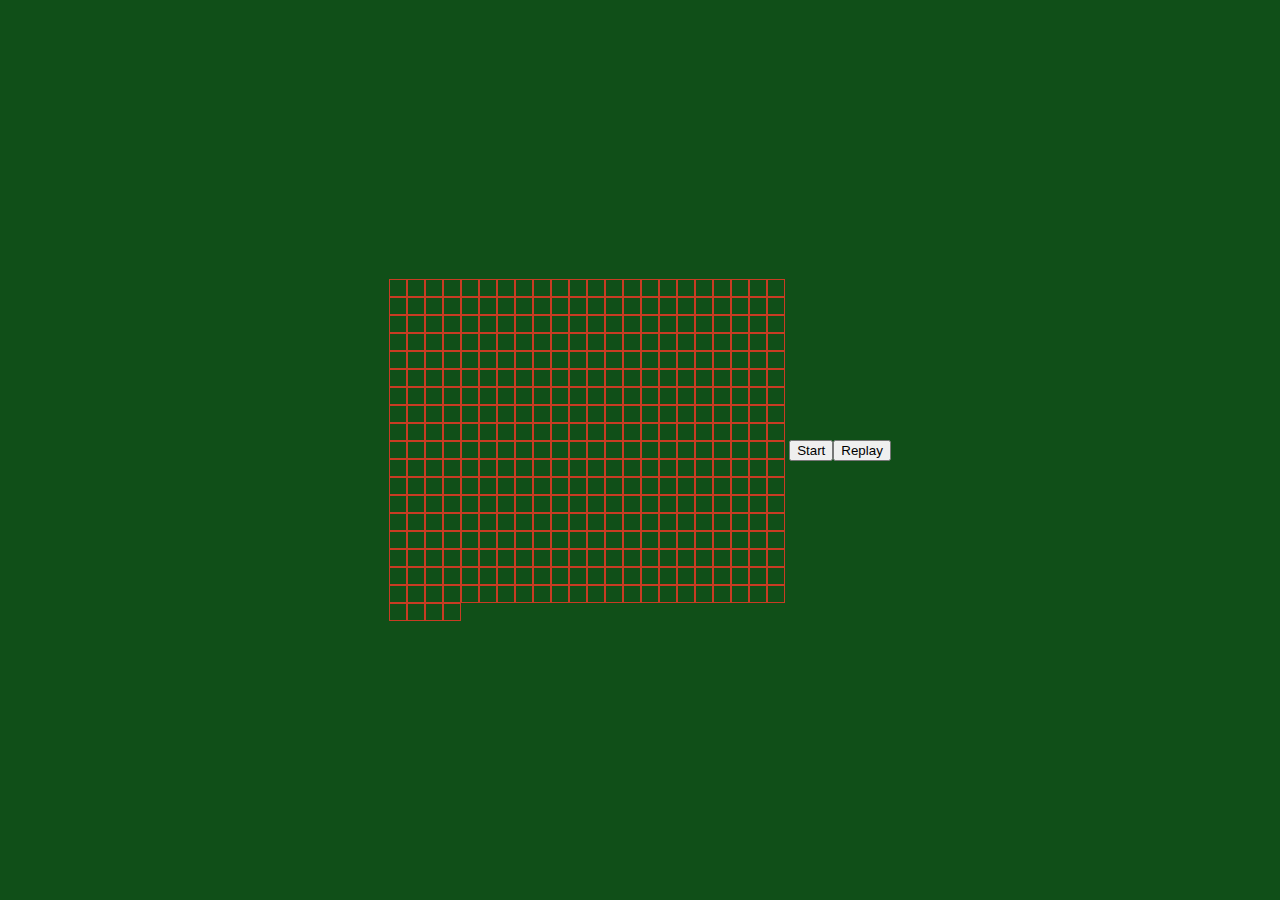
==== game.html @ 4afcf67c "initial commit after a day of coding away on it" ====
<!DOCTYPE html>
<html lang="en">
  <head>
    <meta charset="UTF-8" />
    <meta name="viewport" content="width=device-width, initial-scale=1.0" />
    <link rel="stylesheet" href="/styles/game.css" />
    <script src="/src/game.js" defer></script>
    <title>Snake!</title>
  </head>
  <body></body>
</html>
---- styles/game.css ----
body {
  display: flex;
  justify-content: center;
  align-items: center;
  height: 100vh;
  margin: 0;
  background-color: #104f18;
  color: white
}

.snake {
  display: grid;
  grid-template-columns: repeat(20, 1fr);
  width: 19px;
  height: 19px;
  border: 2px solid #c73c23;
}

.food {
  background-color: #4ff76b;
}

.cell {
  width: 16px;
  height: 16px;
  border: 1px solid #c73c23;
}

.board {
  display: flex;
  flex-wrap: wrap;
  align-items: center;
  width: 400px;
}

.cells {
  display: flex;
  flex-wrap: wrap;
  width: 20px;
  height: 20px;
  border: 1px solid #c73c23;;
}
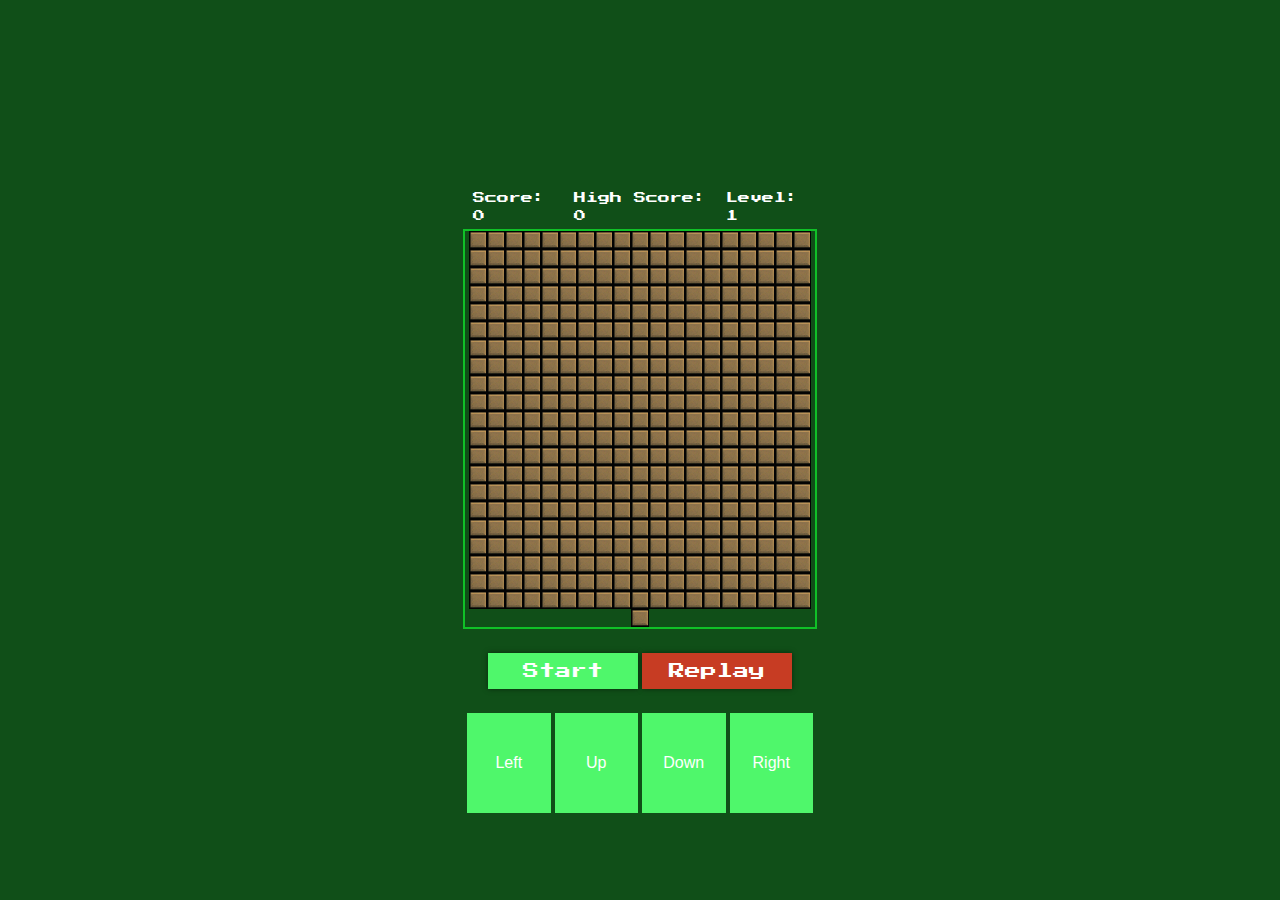
==== commit a8f4b982: "add google font and retro styling" ====
--- a/game.html
+++ b/game.html
@@ -3,6 +3,12 @@
   <head>
     <meta charset="UTF-8" />
     <meta name="viewport" content="width=device-width, initial-scale=1.0" />
+    <link rel="preconnect" href="https://fonts.googleapis.com" />
+    <link rel="preconnect" href="https://fonts.gstatic.com" crossorigin />
+    <link
+      href="https://fonts.googleapis.com/css2?family=Press+Start+2P&display=swap"
+      rel="stylesheet"
+    />
     <link rel="stylesheet" href="/styles/game.css" />
     <script src="/src/game.js" defer></script>
     <title>Snake!</title>
--- a/styles/game.css
+++ b/styles/game.css
@@ -1,36 +1,142 @@
 body {
   display: flex;
+  flex-direction: column;
   justify-content: center;
   align-items: center;
   height: 100vh;
   margin: 0;
   background-color: #104f18;
-  color: white
-}
-
-.snake {
-  display: grid;
-  grid-template-columns: repeat(20, 1fr);
-  width: 19px;
-  height: 19px;
-  border: 2px solid #c73c23;
+  color: white;
+  font-family: "Press Start 2P", system-ui;
+  font-weight: 400;
+  font-style: normal;
+}
+
+.board {
+  display: flex;
+  flex-wrap: wrap;
+  align-items: center;
+  justify-content: center;
+  width: 350px;
+  border: #10c027 2px solid;
+  margin: 15px;
+  position: relative;
+}
+
+.cell {
+  width: 16px;
+  height: 16px;
+  border: 1px solid #030303;
+  background-image: url(/assets/grid1.PNG);
+  background-size: cover;
+}
+
+.snakeLeft {
+  width: 16px;
+  height: 16px;
+  border: 1px solid #030303;
+  background-image: url(/assets/snakeBod1.PNG);
+  background-size: cover;
+}
+
+.snakeRight {
+  width: 16px;
+  height: 16px;
+  border: 1px solid #030303;
+  background-image: url(/assets/snakeBod1.PNG);
+  background-size: cover;
+}
+
+.snakeUp {
+  width: 16px;
+  height: 16px;
+  border: 1px solid #030303;
+  background-image: url(/assets/snakeBod1.PNG);
+  background-size: cover;
+  transform: rotate(90deg);
+}
+
+.snakeDown {
+  width: 16px;
+  height: 16px;
+  border: 1px solid #030303;
+  background-image: url(/assets/snakeBod1.PNG);
+  background-size: cover;
+  transform: rotate(-90deg);
+}
+
+.snakeCornerUpRight {
+  border: 1px solid #030303;
+  background-image: url(/assets/snakeBod2.PNG);
+  transform: scaleY(-1) scalex(-1);
+} 
+
+.snakeCornerUpLeft {
+  border: 1px solid #030303;
+  background-image: url(/assets/snakeBod2.PNG);
+  transform: scaleY(-1);
+} 
+
+.snakeCornerDownRight {
+  border: 1px solid #030303;
+  background-image: url(/assets/snakeBod2.PNG);
+  transform: scalex(-1);
+} 
+
+.snakeCornerDownLeft {
+  border: 1px solid #030303;
+  background-image: url(/assets/snakeBod2.PNG);
+} 
+
+.snakeHeadLeft {
+  border: 1px solid #030303;
+  background-image: url(/assets/snakeHead1.PNG);
+  transform:scalex(-1)
+}
+
+.snakeHeadRight {
+  width: 16px;
+  height: 16px;
+  border: 1px solid #030303;
+  background-image: url(/assets/snakeHead1.PNG);
+  background-size: cover;
+  /* transform: scalex(-1); */
+}
+
+.snakeHeadUp {
+  width: 16px;
+  height: 16px;
+  border: 1px solid #030303;
+  background-image: url(/assets/snakeHead1.PNG);
+  background-size: cover;
+  transform: rotate(90deg);
+}
+
+.snakeHeadDown {
+  width: 16px;
+  height: 16px;
+  border: 1px solid #030303;
+  background-image: url(/assets/snakeHead1.PNG);
+  background-size: cover;
+  transform: rotate(-90deg);
 }
 
 .food {
-  background-color: #4ff76b;
-}
-
-.cell {
-  width: 16px;
-  height: 16px;
-  border: 1px solid #c73c23;
-}
-
-.board {
-  display: flex;
-  flex-wrap: wrap;
-  align-items: center;
-  width: 400px;
+  width: 16px;
+  height: 16px;
+  border: 1px solid #030303;
+  background-image: url(/assets/apple1.PNG);
+  background-size: cover;
+  animation: grow-shrink 1.5s infinite;
+}
+
+@keyframes grow-shrink {
+  0%, 100% {
+    transform: scale(1); /* Start and end at normal size */
+  }
+  50% {
+    transform: scale(1.2); /* Grow to 110% in the middle */
+  }
 }
 
 .cells {
@@ -39,4 +145,105 @@
   width: 20px;
   height: 20px;
   border: 1px solid #c73c23;;
-}+}
+
+.button-container {
+  display: flex;
+  justify-content: center;
+  align-items: center;
+  margin: 15px;
+  height: 35px;
+  margin: 10px;
+}
+
+.start-button, .replay-button {
+  font-family: 'Press Start 2P', cursive;
+  background-color: #4ff76b;
+  color: white;
+  border: none;
+  padding: 10px 20px;
+  text-align: center;
+  text-decoration: none;
+  display: inline-block;
+  font-size: 16px;
+  margin: 4px 2px;
+  cursor: pointer;
+  width: 150px;
+  box-shadow: 0px 0px 5px rgba(0,0,0,0.5);
+  border-radius: 0; 
+}
+
+.start-button {
+  background-color: #4ff76b;
+}
+
+.start-button:hover {
+  background-color: #10c027;
+}
+
+.replay-button {
+  background-color: #c73c23;
+}
+.replay-button:hover {
+  background-color: #a02f1b;
+}
+
+.start-button:active, .replay-button:active {
+  transform: translateY(4px);
+  box-shadow: 0px 0px 1px rgba(0,0,0,0.5);
+}
+
+.score-container {
+  display: flex;
+  justify-content: space-around;
+  line-height: 18px;
+  height: 35px;
+  width: 355px;
+}
+
+.score-display {
+  font-size: 12px;
+  margin: 10px;
+}
+
+.game-over-display {
+  display: flex;
+  align-self: center;
+  align-items: center;
+  position: absolute;
+  font-size: 30px;
+  /* margin: 10px; */
+  font-weight: bolder;
+}
+
+.touch-controls {
+  display: flex;
+  justify-content: space-around;
+  margin: 15px;
+  height: 35px;
+  margin: 10px 0 20px 0;
+  width: 350px;
+}
+
+.touch-controls button {
+  background-color: #4ff76b;
+  color: white;
+  border: none;
+  padding: 10px 20px;
+  text-align: center;
+  text-decoration: none;
+  display: inline-block;
+  font-size: 16px;
+  margin: 4px 2px;
+  cursor: pointer;
+  width: 100px;
+  height: 100px;
+}
+
+.touch-controls button:active {
+  background-color: #10c027;
+}
+
+.touch-controls button:hover {
+  background-color: #08921a;
+}
